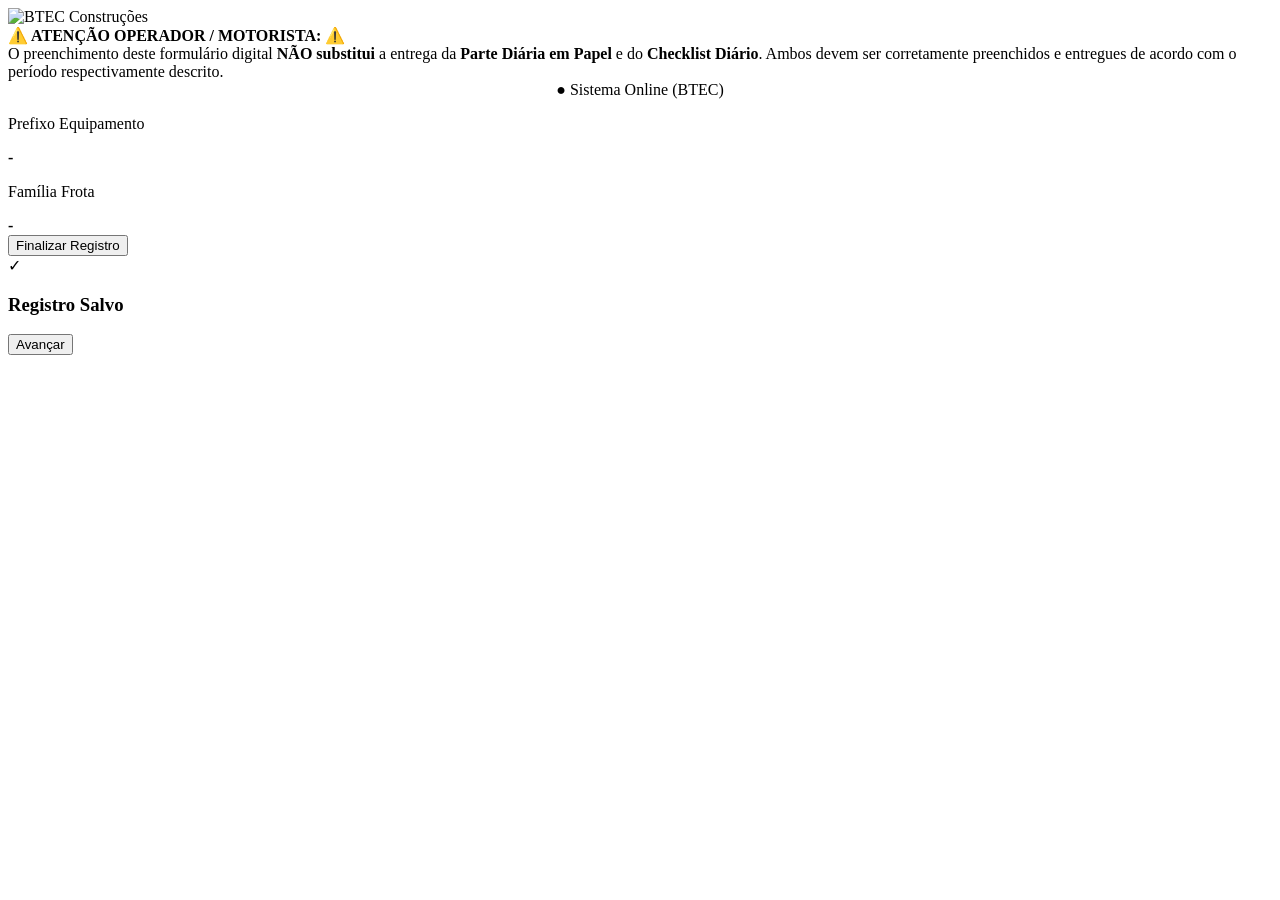
==== index.html @ 17568cdc "Update index.html" ====
<!DOCTYPE html>
<html lang="pt-BR">
<head>
    <meta charset="UTF-8">
    <meta name="viewport" content="width=device-width, initial-scale=1.0, maximum-scale=1.0, user-scalable=no">
    <title>BTEC Frota - Painel do Motorista</title>
    <link rel="stylesheet" href="style.css">
    <link rel="manifest" href="manifest.json">
</head>
<body>

    <div class="container">
        <div class="marca-header">
            <img src="images.png" alt="BTEC Construções" class="marca-logo">
            
            <div class="aviso-obrigatorio">
                <strong>⚠️ ATENÇÃO OPERADOR / MOTORISTA: ⚠️</strong><br>
                O preenchimento deste formulário digital <strong>NÃO substitui</strong> a entrega da <strong>Parte Diária em Papel</strong> e do <strong>Checklist Diário</strong>. Ambos devem ser corretamente preenchidos e entregues de acordo com o período respectivamente descrito.
            </div>
        </div>

        <div style="text-align: center;">
            <div id="status-rede" class="online">Verificando Conexão...</div>
        </div>

        <form id="form-registro">
            <div class="qr-info">
                <div><p>Prefixo Equipamento</p><strong id="label-prefixo">-</strong></div>
                <div><p>Família Frota</p><strong id="label-familia">-</strong></div>
                <input type="hidden" id="prefixo">
                <input type="hidden" id="familia">
            </div>

            <div id="painel-assistente-motorista" class="card-assistente hidden"></div>

            <div id="campos-dinamicos"></div>

            <button type="submit" id="btn-finalizar">Finalizar Registro</button>
        </form>

        <div id="tela-sucesso" class="hidden">
            <div class="sucesso-card">
                <div class="icon-check">✓</div>
                <h3>Registro Salvo</h3>
                <p id="msg-sucesso"></p>
                <button onclick="fecharSucesso()">Avançar</button>
            </div>
        </div>
    </div>

    <script src="app.js"></script>
</body>
</html>
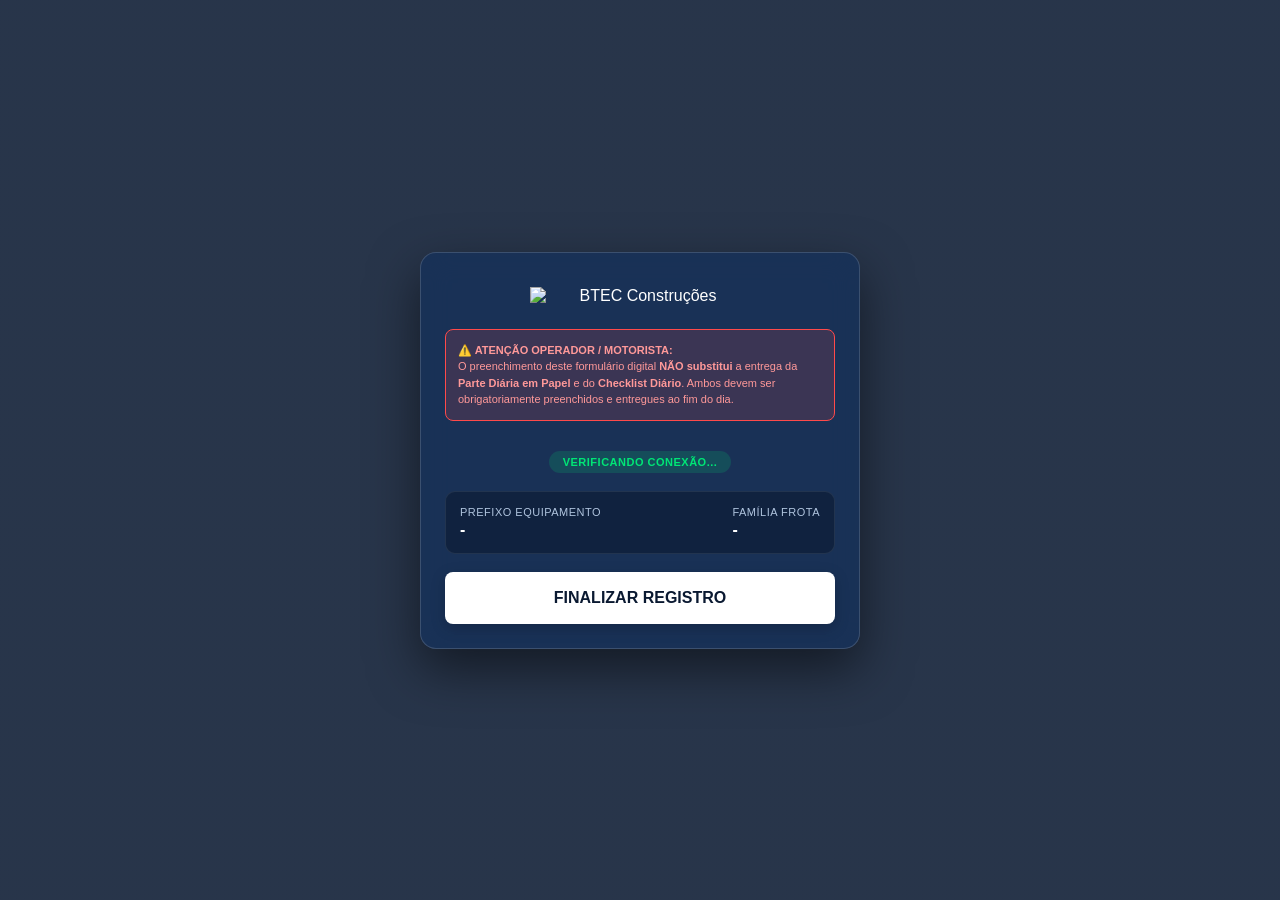
==== commit 57c09846: "Update index.html" ====
--- a/index.html
+++ b/index.html
@@ -14,8 +14,8 @@
             <img src="images.png" alt="BTEC Construções" class="marca-logo">
             
             <div class="aviso-obrigatorio">
-                <strong>⚠️ ATENÇÃO OPERADOR / MOTORISTA: ⚠️</strong><br>
-                O preenchimento deste formulário digital <strong>NÃO substitui</strong> a entrega da <strong>Parte Diária em Papel</strong> e do <strong>Checklist Diário</strong>. Ambos devem ser corretamente preenchidos e entregues de acordo com o período respectivamente descrito.
+                <strong>⚠️ ATENÇÃO OPERADOR / MOTORISTA:</strong><br>
+                O preenchimento deste formulário digital <strong>NÃO substitui</strong> a entrega da <strong>Parte Diária em Papel</strong> e do <strong>Checklist Diário</strong>. Ambos devem ser obrigatoriamente preenchidos e entregues ao fim do dia.
             </div>
         </div>
 
@@ -43,11 +43,4 @@
                 <div class="icon-check">✓</div>
                 <h3>Registro Salvo</h3>
                 <p id="msg-sucesso"></p>
-                <button onclick="fecharSucesso()">Avançar</button>
-            </div>
-        </div>
-    </div>
-
-    <script src="app.js"></script>
-</body>
-</html>
+                <button onclick="fecharSucesso()">A
--- a/style.css
+++ b/style.css
@@ -0,0 +1,239 @@
+:root {
+    --btec-azul-master: #0a1931;    /* Tom base da marca */
+    --btec-azul-card: rgba(21, 48, 91, 0.75); /* Cartão semi-transparente para o desfoque */
+    --btec-azul-input: #1f427b;     /* Caixas de digitação */
+    --btec-vermelho-alerta: #ff4a4a; /* Avisos e erros críticos */
+    --cor-sucesso: #00e676;
+    --cor-texto: #ffffff;
+    --cor-subtext: #b0c4de;
+}
+
+* {
+    -webkit-tap-highlight-color: transparent;
+    box-sizing: border-box;
+    margin: 0;
+    padding: 0;
+}
+
+input, textarea, select, button { 
+    font-family: inherit; 
+}
+
+/* 🌟 FUNDO DO SITE: Aplica a logo expandida com desfoque e máscara escura */
+body {
+    background: linear-gradient(rgba(10, 25, 49, 0.88), rgba(10, 25, 49, 0.88)), url('images.png');
+    background-size: cover;
+    background-position: center;
+    background-attachment: fixed;
+    color: var(--cor-texto);
+    font-family: -apple-system, BlinkMacSystemFont, "Segoe UI", Roboto, sans-serif;
+    padding: 16px;
+    display: flex;
+    justify-content: center;
+    align-items: center;
+    min-height: 100vh;
+}
+
+/* 🌟 CONTAINER PRINCIPAL: Efeito Placa de Vidro (Glassmorphism) */
+.container {
+    width: 100%;
+    max-width: 440px;
+    background: var(--btec-azul-card);
+    
+    /* Filtro de desfoque digital de alta performance */
+    backdrop-filter: blur(14px); 
+    -webkit-backdrop-filter: blur(14px); 
+    
+    padding: 24px;
+    border-radius: 16px;
+    box-shadow: 0 20px 50px rgba(0, 0, 0, 0.5);
+    border: 1px solid rgba(255, 255, 255, 0.15); /* Borda imitando reflexo de vidro */
+    overflow: hidden;
+}
+
+/* 🏢 CABEÇALHO DA MARCA: Ajustado para preencher melhor e destacar a Logo */
+.marca-header {
+    text-align: center;
+    margin-bottom: 20px;
+    padding: 10px 0;
+}
+
+.marca-logo {
+    width: 100%;
+    max-width: 220px; /* Tamanho ampliado para melhor preenchimento visual */
+    height: auto;
+    object-fit: contain;
+    margin-bottom: 16px;
+    display: inline-block;
+}
+
+/* ⚠️ SUBTÍTULO OBRIGATÓRIO: Destacado sem quebrar o layout */
+.aviso-obrigatorio {
+    background: rgba(255, 74, 74, 0.15);
+    border: 1px solid var(--btec-vermelho-alerta);
+    padding: 12px;
+    border-radius: 8px;
+    font-size: 11px;
+    line-height: 1.5;
+    color: #ff9999;
+    text-align: left;
+    margin-top: 8px;
+}
+
+/* 🌐 INDICADOR DE REDE */
+#status-rede {
+    font-size: 11px;
+    font-weight: 700;
+    text-transform: uppercase;
+    padding: 5px 14px;
+    border-radius: 20px;
+    display: inline-block;
+    margin-bottom: 18px;
+    letter-spacing: 0.5px;
+}
+.online { background: rgba(0, 230, 118, 0.15); color: var(--cor-sucesso); }
+.offline { background: rgba(255, 74, 74, 0.15); color: var(--btec-vermelho-alerta); }
+
+/* 📊 INFO DO EQUIPAMENTO (PREFIXO/FAMÍLIA) */
+.qr-info {
+    background: rgba(10, 25, 49, 0.6);
+    padding: 14px;
+    border-radius: 10px;
+    margin-bottom: 18px;
+    display: flex;
+    justify-content: space-between;
+    border: 1px solid rgba(255, 255, 255, 0.08);
+}
+.qr-info p { margin: 0; font-size: 11px; color: var(--cor-subtext); text-transform: uppercase; letter-spacing: 0.5px; }
+.qr-info strong { color: #fff; display: block; font-size: 16px; margin-top: 3px; }
+
+/* 🧠 CARD ASSISTENTE: Mensagens Automáticas em Tempo Real */
+.card-assistente {
+    background: rgba(13, 35, 71, 0.8);
+    border-left: 4px solid var(--cor-sucesso);
+    padding: 12px;
+    border-radius: 6px;
+    font-size: 12px;
+    line-height: 1.4;
+    margin-bottom: 18px;
+    color: #e0e6ed;
+}
+
+/* 📝 CAMPOS DO FORMULÁRIO */
+.form-group { 
+    margin-bottom: 18px; 
+    text-align: left;
+}
+
+label {
+    font-size: 12px;
+    font-weight: 700;
+    color: var(--cor-subtext);
+    margin-bottom: 6px;
+    display: block;
+    text-transform: uppercase;
+    letter-spacing: 0.5px;
+}
+
+input, select, textarea {
+    width: 100%;
+    height: 50px;
+    padding: 0 16px;
+    background: var(--btec-azul-input);
+    border: 1px solid rgba(255, 255, 255, 0.12);
+    border-radius: 8px;
+    color: #fff;
+    font-size: 16px;
+    box-sizing: border-box;
+    transition: border-color 0.2s, box-shadow 0.2s;
+}
+
+textarea { 
+    padding: 12px 16px; 
+    height: auto; 
+    resize: vertical;
+}
+
+input:focus, select:focus, textarea:focus {
+    border-color: #ffffff;
+    box-shadow: 0 0 8px rgba(255, 255, 255, 0.2);
+    outline: none;
+}
+
+/* Estilização para o input de arquivo (Foto) */
+input[type="file"] {
+    padding-top: 12px;
+    font-size: 14px;
+    cursor: pointer;
+}
+
+/* 🔄 ALERTAS OPERACIONAIS DOS CAMPOS */
+.alerta-automatica {
+    font-size: 11px;
+    font-weight: 600;
+    margin-top: 6px;
+    line-height: 1.3;
+}
+.alerta-valido { color: var(--cor-sucesso); }
+.alerta-invalido { color: var(--btec-vermelho-alerta); }
+
+/* 🚀 BOTÃO CENTRAL DE ENVIO */
+button {
+    width: 100%;
+    height: 52px;
+    background: #ffffff;
+    color: var(--btec-azul-master);
+    border: none;
+    border-radius: 8px;
+    font-size: 16px;
+    font-weight: 700;
+    text-transform: uppercase;
+    cursor: pointer;
+    box-shadow: 0 4px 15px rgba(0, 0, 0, 0.2);
+    transition: background 0.2s, transform 0.1s;
+}
+button:hover {
+    background: #e6e6e6;
+}
+button:active { 
+    transform: scale(0.98); 
+}
+
+/* 🙈 UTILITÁRIOS OMISSIONAIS */
+.hidden { display: none !important; }
+
+/* 🎬 JANELA FLUTUANTE DE SUCESSO (OVERLAY) */
+#tela-sucesso {
+    position: fixed;
+    top: 0; left: 0; width: 100%; height: 100%;
+    background: rgba(10, 25, 49, 0.9);
+    backdrop-filter: blur(8px);
+    display: flex; align-items: center; justify-content: center;
+    z-index: 999;
+    padding: 16px;
+}
+.sucesso-card {
+    background: #15305b;
+    padding: 30px;
+    border-radius: 16px;
+    text-align: center;
+    max-width: 340px;
+    width: 100%;
+    border: 1px solid rgba(255, 255, 255, 0.15);
+    box-shadow: 0 15px 35px rgba(0,0,0,0.6);
+}
+.icon-check {
+    font-size: 46px;
+    color: var(--cor-sucesso);
+    margin-bottom: 12px;
+}
+.sucesso-card h3 {
+    font-size: 20px;
+    margin-bottom: 8px;
+}
+.sucesso-card p {
+    font-size: 13px;
+    color: var(--cor-subtext);
+    line-height: 1.5;
+    margin-bottom: 20px;
+}
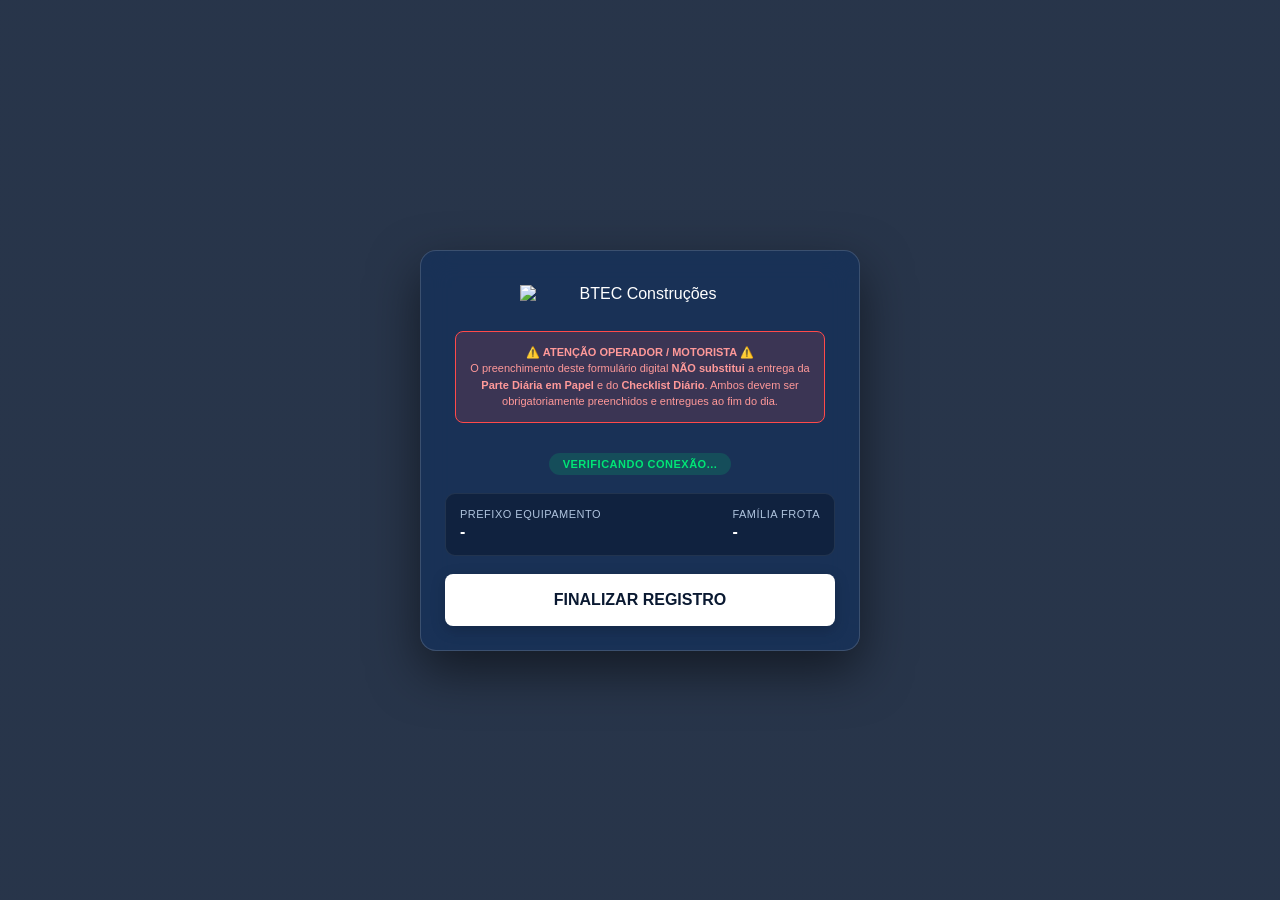
==== commit 14aaa92a: "Update index.html" ====
--- a/index.html
+++ b/index.html
@@ -14,7 +14,7 @@
             <img src="images.png" alt="BTEC Construções" class="marca-logo">
             
             <div class="aviso-obrigatorio">
-                <strong>⚠️ ATENÇÃO OPERADOR / MOTORISTA:</strong><br>
+                         <strong>⚠️  ATENÇÃO OPERADOR / MOTORISTA ⚠️</strong><br>
                 O preenchimento deste formulário digital <strong>NÃO substitui</strong> a entrega da <strong>Parte Diária em Papel</strong> e do <strong>Checklist Diário</strong>. Ambos devem ser obrigatoriamente preenchidos e entregues ao fim do dia.
             </div>
         </div>
--- a/style.css
+++ b/style.css
@@ -51,23 +51,27 @@
     overflow: hidden;
 }
 
-/* 🏢 CABEÇALHO DA MARCA: Ajustado para preencher melhor e destacar a Logo */
+/* 🏢 CABEÇALHO DA MARCA: Ajustado para alinhar verticalmente de forma correta */
 .marca-header {
     text-align: center;
     margin-bottom: 20px;
     padding: 10px 0;
-}
-
+    display: flex;
+    flex-direction: column;
+    align-items: center;
+}
+
+/* 📐 LOGO SEM DISTORÇÃO: Proporção travada dinamicamente */
 .marca-logo {
     width: 100%;
-    max-width: 220px; /* Tamanho ampliado para melhor preenchimento visual */
-    height: auto;
-    object-fit: contain;
+    max-width: 240px;        /* Limite máximo de largura no mobile */
+    height: auto !important; /* Força o cálculo correto impedindo o efeito esmagado */
+    object-fit: contain;     /* Garante que caiba no contêiner sem cortes */
     margin-bottom: 16px;
-    display: inline-block;
-}
-
-/* ⚠️ SUBTÍTULO OBRIGATÓRIO: Destacado sem quebrar o layout */
+    display: block;
+}
+
+/* ⚠️ SUBTÍTULO OBRIGATÓRIO: Perfeitamente Centralizado e Alinhado */
 .aviso-obrigatorio {
     background: rgba(255, 74, 74, 0.15);
     border: 1px solid var(--btec-vermelho-alerta);
@@ -76,8 +80,9 @@
     font-size: 11px;
     line-height: 1.5;
     color: #ff9999;
-    text-align: left;
-    margin-top: 8px;
+    text-align: center;         /* Centraliza o texto por dentro */
+    margin: 12px auto 0 auto;   /* Centraliza o bloco inteiro horizontalmente */
+    max-width: 95%;             /* Preserva margens de respiro nas laterais */
 }
 
 /* 🌐 INDICADOR DE REDE */
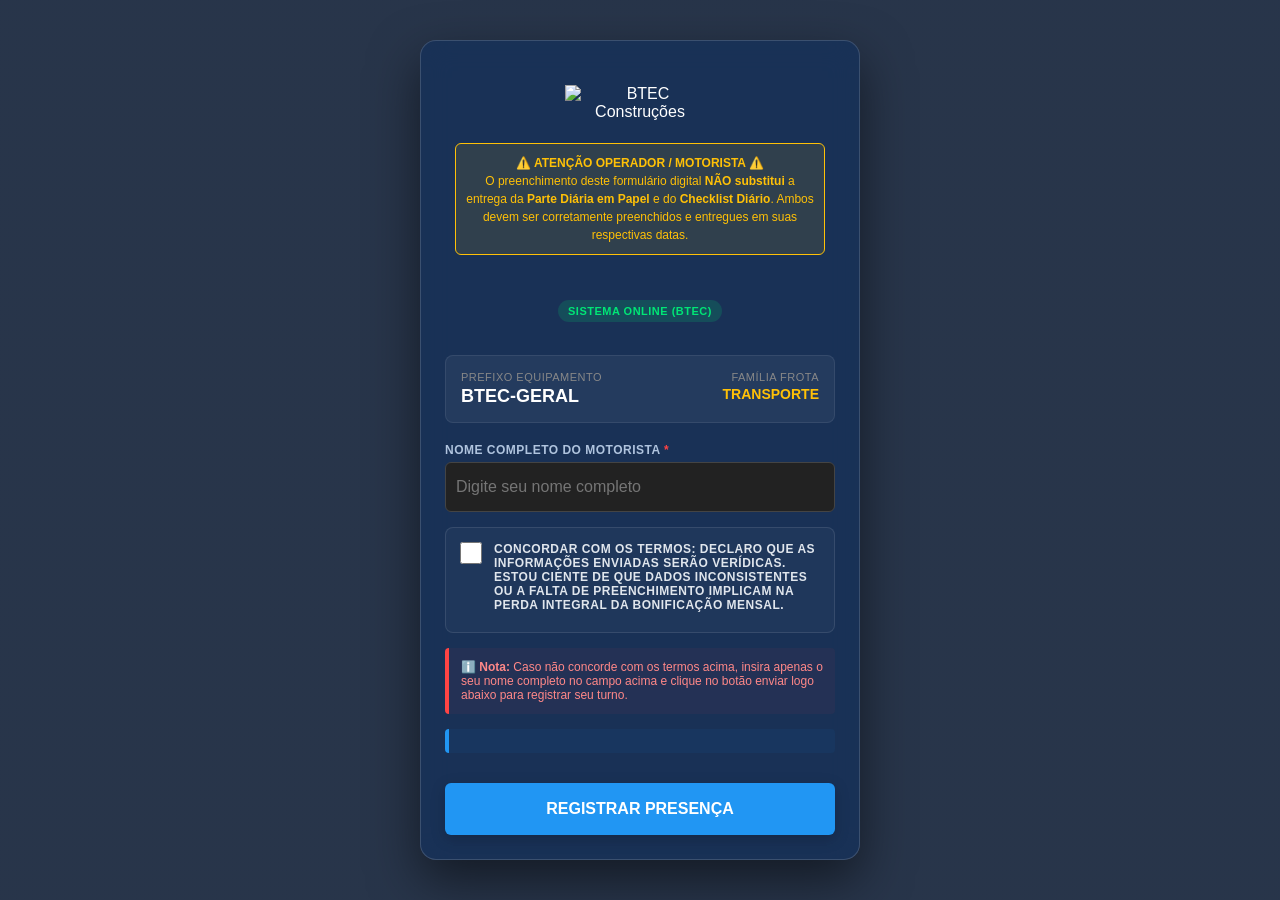
==== commit 974a2488: "Update index.html" ====
--- a/index.html
+++ b/index.html
@@ -11,36 +11,65 @@
 
     <div class="container">
         <div class="marca-header">
-            <img src="images.png" alt="BTEC Construções" class="marca-logo">
-            
-            <div class="aviso-obrigatorio">
-                         <strong>⚠️  ATENÇÃO OPERADOR / MOTORISTA ⚠️</strong><br>
-                O preenchimento deste formulário digital <strong>NÃO substitui</strong> a entrega da <strong>Parte Diária em Papel</strong> e do <strong>Checklist Diário</strong>. Ambos devem ser obrigatoriamente preenchidos e entregues ao fim do dia.
+            <img src="images.png" alt="BTEC Construções" class="marca-logo" style="max-width: 150px; margin: 10px auto; display: block;">
+            <div class="aviso-obrigatorio" style="background: rgba(255, 193, 7, 0.1); border: 1px solid #ffc107; padding: 10px; border-radius: 6px; font-size: 12px; margin-bottom: 15px; color: #ffc107;">
+                <strong>⚠️ ATENÇÃO OPERADOR / MOTORISTA ⚠️</strong><br>
+              O preenchimento deste formulário digital <strong>NÃO substitui</strong> a entrega da <strong>Parte Diária em Papel</strong> e do <strong>Checklist Diário</strong>. Ambos devem ser corretamente preenchidos e entregues em suas respectivas datas.
             </div>
         </div>
 
-        <div style="text-align: center;">
-            <div id="status-rede" class="online">Verificando Conexão...</div>
+        <div style="text-align: center; margin-bottom: 15px;">
+            <div id="status-rede" class="online" style="padding: 5px 10px; display: inline-block; border-radius: 20px; font-size: 11px; font-weight: bold;">Verificando Conexão...</div>
         </div>
 
         <form id="form-registro">
-            <div class="qr-info">
-                <div><p>Prefixo Equipamento</p><strong id="label-prefixo">-</strong></div>
-                <div><p>Família Frota</p><strong id="label-familia">-</strong></div>
+            <div class="qr-info" style="display: flex; justify-content: space-between; background: rgba(255,255,255,0.05); padding: 15px; border-radius: 8px; margin-bottom: 20px; gap: 10px;">
+                <div><p style="margin:0; font-size:11px; color:#888;">Prefixo Equipamento</p><strong id="label-prefixo" style="font-size:18px; color:#fff;">-</strong></div>
+                <div style="text-align: right;"><p style="margin:0; font-size:11px; color:#888;">Família Frota</p><strong id="label-familia" style="font-size:14px; color:#ffc107;">-</strong></div>
                 <input type="hidden" id="prefixo">
                 <input type="hidden" id="familia">
             </div>
 
-            <div id="painel-assistente-motorista" class="card-assistente hidden"></div>
+            <div class="form-group" style="margin-bottom: 15px;">
+                <label for="nome_motorista" style="display:block; margin-bottom:5px; font-weight:bold;">Nome Completo do Motorista <span style="color:#ff4444">*</span></label>
+                <input type="text" id="nome_motorista" required placeholder="Digite seu nome completo" style="width:100%; padding:10px; border-radius:6px; border:1px solid #444; background:#222; color:#fff; box-sizing: border-box;">
+            </div>
+
+            <div class="form-group" style="background: rgba(255,255,255,0.03); padding: 14px; border-radius: 8px; border: 1px solid rgba(255,255,255,0.1); margin-bottom: 15px;">
+                <label style="display: flex; align-items: flex-start; gap: 12px; cursor: pointer; font-size: 12px; color: #e0e6ed;">
+                    <input type="checkbox" id="aceite_termos" style="width: 22px; height: 22px; margin: 0; flex-shrink: 0; cursor: pointer;">
+                    <span><strong>CONCORDAR COM OS TERMOS:</strong> Declaro que as informações enviadas serão verídicas. Estou ciente de que dados inconsistentes ou a falta de preenchimento implicam na <strong>perda integral da bonificação mensal</strong>.</span>
+                </label>
+            </div>
+
+            <div id="aviso-nao-concordo" style="border-left: 4px solid #ff4444; background: rgba(255, 68, 68, 0.05); padding: 12px; border-radius: 4px; margin-bottom: 15px; font-size: 12px; color: #ff8888;">
+                ℹ️ <strong>Nota:</strong> Caso não concorde com os termos acima, insira apenas o seu nome completo no campo acima e clique no botão enviar logo abaixo para registrar seu turno.
+            </div>
+
+            <div id="painel-assistente-motorista" style="background: rgba(33, 150, 243, 0.05); border-left: 4px solid #2196f3; padding: 12px; border-radius: 4px; margin-bottom: 15px; font-size: 12px; color: #90caf9;"></div>
+
+            <div id="bloco-historico" style="display:none; margin-bottom: 20px; background: rgba(76, 175, 80, 0.05); padding: 12px; border-radius: 8px; border: 1px solid rgba(76, 175, 80, 0.2);">
+                <h4 style="font-size: 12px; text-transform: uppercase; color: #81c784; margin: 0 0 8px 0;">📋 Seu Histórico Recente nesta Máquina</h4>
+                <div id="lista-historico" style="font-size: 11px; color: #b0bec5; line-height: 1.4;">
+                    Buscando lançamentos anteriores...
+                </div>
+            </div>
 
             <div id="campos-dinamicos"></div>
 
-            <button type="submit" id="btn-finalizar">Finalizar Registro</button>
+            <button type="submit" id="btn-finalizar" style="width: 100%; padding: 14px; background: #2196f3; color: white; border: none; border-radius: 6px; font-weight: bold; font-size: 16px; cursor: pointer; margin-top: 15px;">Registrar Presença</button>
         </form>
 
-        <div id="tela-sucesso" class="hidden">
-            <div class="sucesso-card">
-                <div class="icon-check">✓</div>
-                <h3>Registro Salvo</h3>
-                <p id="msg-sucesso"></p>
-                <button onclick="fecharSucesso()">A
+        <div id="tela-sucesso" style="display:none; position: fixed; top: 0; left: 0; width: 100%; height: 100%; background: rgba(0,0,0,0.85); justify-content: center; align-items: center; z-index: 9999;">
+            <div style="background: #222; padding: 30px; border-radius: 12px; text-align: center; max-width: 85%; border: 1px solid #444;">
+                <div style="width: 60px; height: 60px; background: #4caf50; border-radius: 50%; display: flex; justify-content: center; align-items: center; margin: 0 auto 15px auto; color: white; font-size: 30px; font-weight: bold;">✓</div>
+                <h3 style="color: white; margin-bottom: 10px;">Registro Salvo</h3>
+                <p id="msg-sucesso" style="color: #bbb; font-size: 13px; margin-bottom: 20px;"></p>
+                <button onclick="fecharSucesso()" style="padding: 10px 25px; background: #4caf50; border: none; color: white; border-radius: 4px; font-weight: bold; cursor: pointer;">Avançar</button>
+            </div>
+        </div>
+    </div>
+
+    <script src="app.js"></script>
+</body>
+</html>
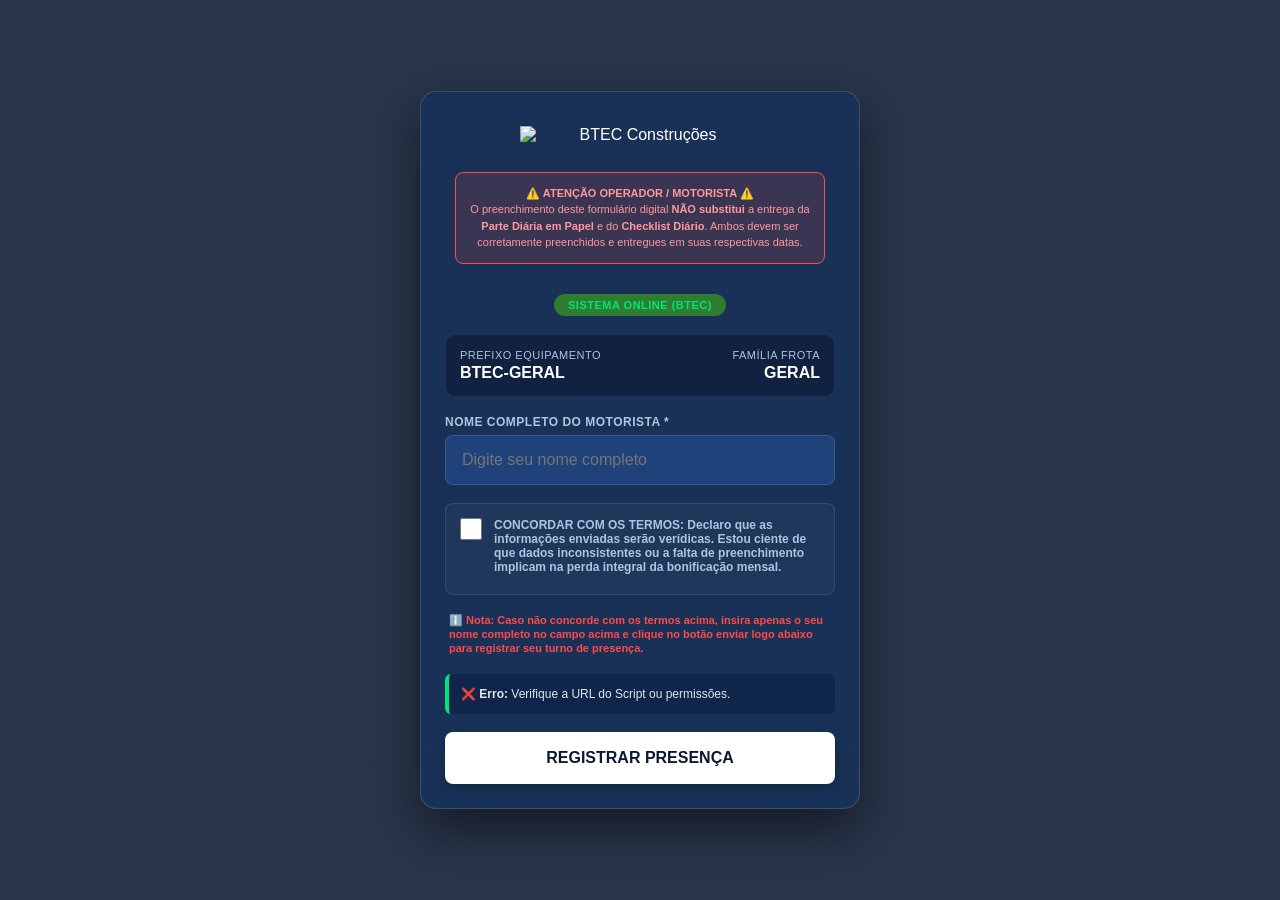
==== commit cc076fc7: "Update index.html" ====
--- a/index.html
+++ b/index.html
@@ -11,62 +11,61 @@
 
     <div class="container">
         <div class="marca-header">
-            <img src="images.png" alt="BTEC Construções" class="marca-logo" style="max-width: 150px; margin: 10px auto; display: block;">
-            <div class="aviso-obrigatorio" style="background: rgba(255, 193, 7, 0.1); border: 1px solid #ffc107; padding: 10px; border-radius: 6px; font-size: 12px; margin-bottom: 15px; color: #ffc107;">
-                <strong>⚠️ ATENÇÃO OPERADOR / MOTORISTA ⚠️</strong><br>
-              O preenchimento deste formulário digital <strong>NÃO substitui</strong> a entrega da <strong>Parte Diária em Papel</strong> e do <strong>Checklist Diário</strong>. Ambos devem ser corretamente preenchidos e entregues em suas respectivas datas.
+            <img src="images.png" alt="BTEC Construções" class="marca-logo">
+            <div class="aviso-obrigatorio">
+               <strong>⚠️ ATENÇÃO OPERADOR / MOTORISTA ⚠️</strong><br>
+               O preenchimento deste formulário digital <strong>NÃO substitui</strong> a entrega da <strong>Parte Diária em Papel</strong> e do <strong>Checklist Diário</strong>. Ambos devem ser corretamente preenchidos e entregues em suas respectivas datas.
             </div>
         </div>
 
-        <div style="text-align: center; margin-bottom: 15px;">
-            <div id="status-rede" class="online" style="padding: 5px 10px; display: inline-block; border-radius: 20px; font-size: 11px; font-weight: bold;">Verificando Conexão...</div>
+        <div style="text-align: center;">
+            <div id="status-rede" class="online">Verificando Conexão...</div>
         </div>
 
         <form id="form-registro">
-            <div class="qr-info" style="display: flex; justify-content: space-between; background: rgba(255,255,255,0.05); padding: 15px; border-radius: 8px; margin-bottom: 20px; gap: 10px;">
-                <div><p style="margin:0; font-size:11px; color:#888;">Prefixo Equipamento</p><strong id="label-prefixo" style="font-size:18px; color:#fff;">-</strong></div>
-                <div style="text-align: right;"><p style="margin:0; font-size:11px; color:#888;">Família Frota</p><strong id="label-familia" style="font-size:14px; color:#ffc107;">-</strong></div>
+            <div class="qr-info">
+                <div>
+                    <p>Prefixo Equipamento</p>
+                    <strong id="label-prefixo">-</strong>
+                </div>
+                <div style="text-align: right;">
+                    <p>Família Frota</p>
+                    <strong id="label-familia">-</strong>
+                </div>
                 <input type="hidden" id="prefixo">
                 <input type="hidden" id="familia">
             </div>
 
-            <div class="form-group" style="margin-bottom: 15px;">
-                <label for="nome_motorista" style="display:block; margin-bottom:5px; font-weight:bold;">Nome Completo do Motorista <span style="color:#ff4444">*</span></label>
-                <input type="text" id="nome_motorista" required placeholder="Digite seu nome completo" style="width:100%; padding:10px; border-radius:6px; border:1px solid #444; background:#222; color:#fff; box-sizing: border-box;">
+            <div class="form-group">
+                <label for="nome_motorista">Nome Completo do Motorista *</label>
+                <input type="text" id="nome_motorista" required placeholder="Digite seu nome completo">
             </div>
 
-            <div class="form-group" style="background: rgba(255,255,255,0.03); padding: 14px; border-radius: 8px; border: 1px solid rgba(255,255,255,0.1); margin-bottom: 15px;">
-                <label style="display: flex; align-items: flex-start; gap: 12px; cursor: pointer; font-size: 12px; color: #e0e6ed;">
+            <div class="form-group" style="background: rgba(255,255,255,0.03); padding: 14px; border-radius: 8px; border: 1px solid rgba(255,255,255,0.1);">
+                <label style="display: flex; align-items: flex-start; gap: 12px; cursor: pointer; text-transform: none; letter-spacing: normal;">
                     <input type="checkbox" id="aceite_termos" style="width: 22px; height: 22px; margin: 0; flex-shrink: 0; cursor: pointer;">
                     <span><strong>CONCORDAR COM OS TERMOS:</strong> Declaro que as informações enviadas serão verídicas. Estou ciente de que dados inconsistentes ou a falta de preenchimento implicam na <strong>perda integral da bonificação mensal</strong>.</span>
                 </label>
             </div>
 
-            <div id="aviso-nao-concordo" style="border-left: 4px solid #ff4444; background: rgba(255, 68, 68, 0.05); padding: 12px; border-radius: 4px; margin-bottom: 15px; font-size: 12px; color: #ff8888;">
-                ℹ️ <strong>Nota:</strong> Caso não concorde com os termos acima, insira apenas o seu nome completo no campo acima e clique no botão enviar logo abaixo para registrar seu turno.
+            <div id="aviso-nao-concordo" class="alerta-automatica alerta-invalido" style="margin-bottom: 18px; padding: 0 4px;">
+                ℹ️ <strong>Nota:</strong> Caso não concorde com os termos acima, insira apenas o seu nome completo no campo acima e clique no botão enviar logo abaixo para registrar seu turno de presença.
             </div>
 
-            <div id="painel-assistente-motorista" style="background: rgba(33, 150, 243, 0.05); border-left: 4px solid #2196f3; padding: 12px; border-radius: 4px; margin-bottom: 15px; font-size: 12px; color: #90caf9;"></div>
-
-            <div id="bloco-historico" style="display:none; margin-bottom: 20px; background: rgba(76, 175, 80, 0.05); padding: 12px; border-radius: 8px; border: 1px solid rgba(76, 175, 80, 0.2);">
-                <h4 style="font-size: 12px; text-transform: uppercase; color: #81c784; margin: 0 0 8px 0;">📋 Seu Histórico Recente nesta Máquina</h4>
-                <div id="lista-historico" style="font-size: 11px; color: #b0bec5; line-height: 1.4;">
-                    Buscando lançamentos anteriores...
-                </div>
-            </div>
+            <div id="painel-assistente-motorista" class="card-assistente">Buscando informações operacionais...</div>
 
             <div id="campos-dinamicos"></div>
 
-            <button type="submit" id="btn-finalizar" style="width: 100%; padding: 14px; background: #2196f3; color: white; border: none; border-radius: 6px; font-weight: bold; font-size: 16px; cursor: pointer; margin-top: 15px;">Registrar Presença</button>
+            <button type="submit" id="btn-finalizar">Registrar Presença</button>
         </form>
+    </div>
 
-        <div id="tela-sucesso" style="display:none; position: fixed; top: 0; left: 0; width: 100%; height: 100%; background: rgba(0,0,0,0.85); justify-content: center; align-items: center; z-index: 9999;">
-            <div style="background: #222; padding: 30px; border-radius: 12px; text-align: center; max-width: 85%; border: 1px solid #444;">
-                <div style="width: 60px; height: 60px; background: #4caf50; border-radius: 50%; display: flex; justify-content: center; align-items: center; margin: 0 auto 15px auto; color: white; font-size: 30px; font-weight: bold;">✓</div>
-                <h3 style="color: white; margin-bottom: 10px;">Registro Salvo</h3>
-                <p id="msg-sucesso" style="color: #bbb; font-size: 13px; margin-bottom: 20px;"></p>
-                <button onclick="fecharSucesso()" style="padding: 10px 25px; background: #4caf50; border: none; color: white; border-radius: 4px; font-weight: bold; cursor: pointer;">Avançar</button>
-            </div>
+    <div id="tela-sucesso" class="hidden">
+        <div class="sucesso-card">
+            <div class="icon-check">✓</div>
+            <h3>Registro Salvo</h3>
+            <p id="msg-sucesso"></p>
+            <button type="button" onclick="fecharSucesso()" style="background: #ffffff; color: #0a1931; height: 44px;">Avançar</button>
         </div>
     </div>
 
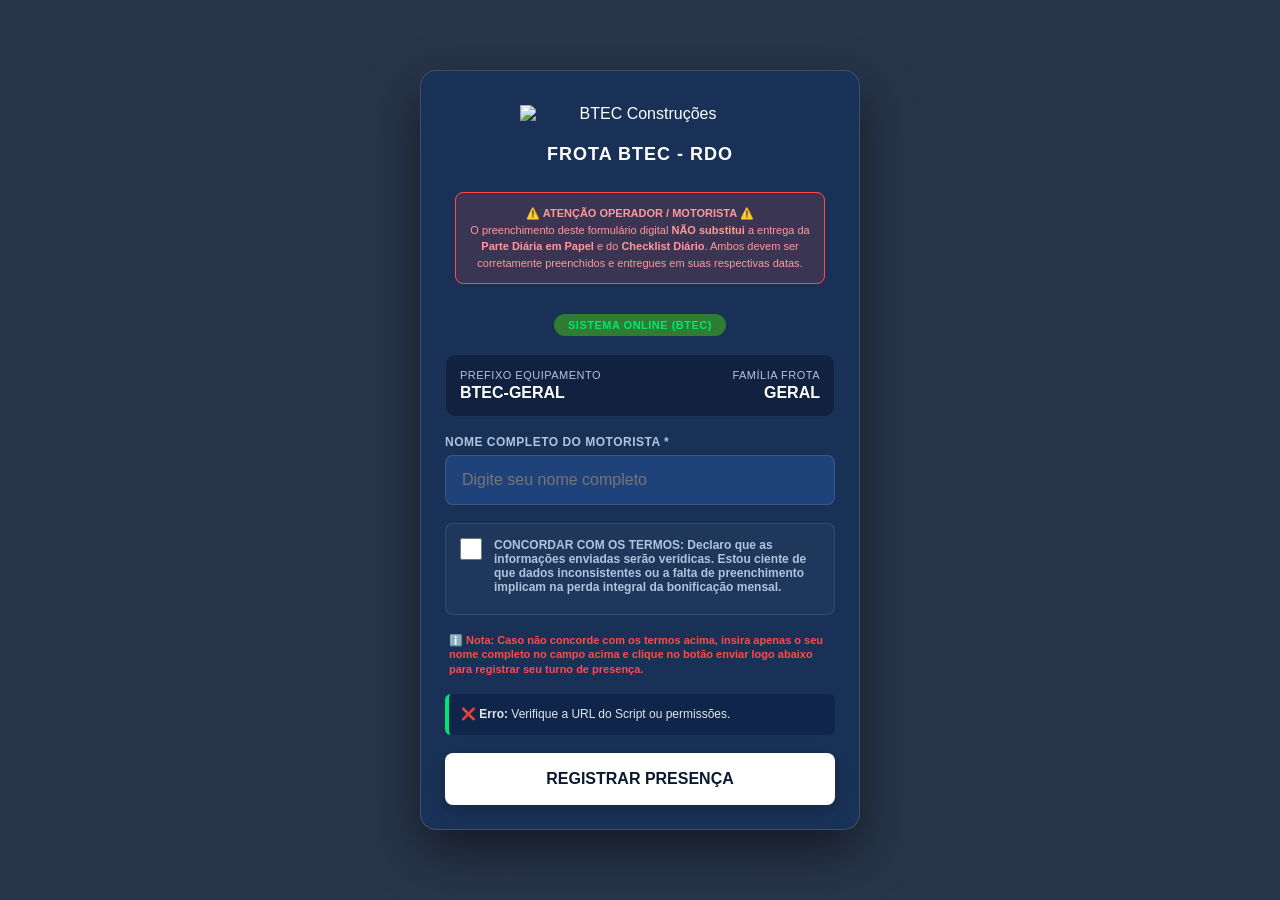
==== commit 782e7c30: "Update index.html" ====
--- a/index.html
+++ b/index.html
@@ -10,8 +10,11 @@
 <body>
 
     <div class="container">
-        <div class="marca-header">
+       <div class="marca-header">
             <img src="images.png" alt="BTEC Construções" class="marca-logo">
+            
+            <h2 style="font-size: 18px; font-weight: 800; color: #ffffff; letter-spacing: 1px; margin: 5px 0 15px 0; text-transform: uppercase;">FROTA BTEC - RDO</h2>
+            
             <div class="aviso-obrigatorio">
                <strong>⚠️ ATENÇÃO OPERADOR / MOTORISTA ⚠️</strong><br>
                O preenchimento deste formulário digital <strong>NÃO substitui</strong> a entrega da <strong>Parte Diária em Papel</strong> e do <strong>Checklist Diário</strong>. Ambos devem ser corretamente preenchidos e entregues em suas respectivas datas.
